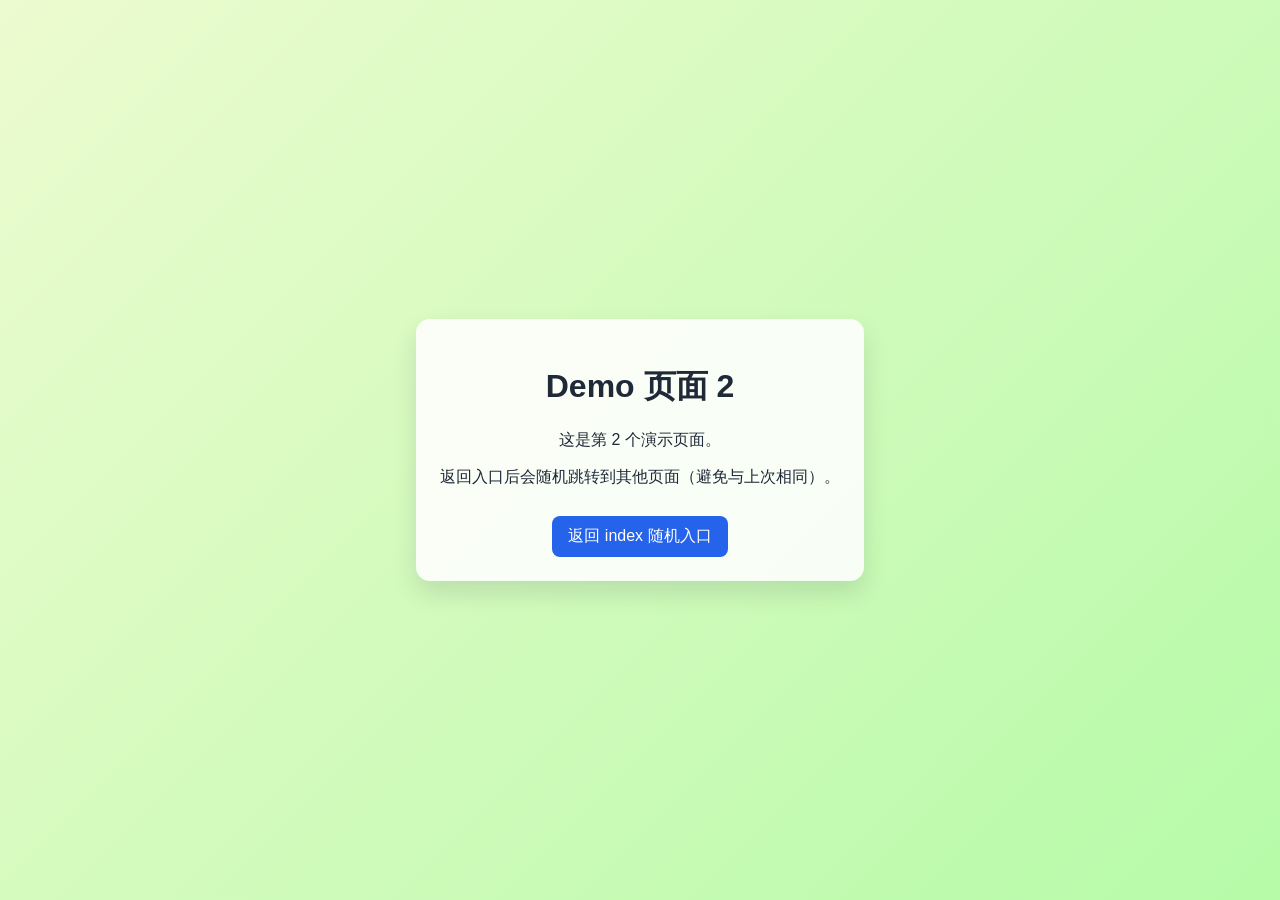
==== index.html @ 1d1920c1 "feat: add random index template with 7 demo pages" ====
<!doctype html>
<html lang="zh-CN">
<head>
  <meta charset="UTF-8" />
  <meta name="viewport" content="width=device-width, initial-scale=1.0" />
  <title>随机页面入口</title>
  <link rel="stylesheet" href="/assets/css/common.css" />
</head>
<body>
  <main class="center">
    <h1>随机页面入口</h1>
    <p>正在随机加载页面，请稍候...</p>
    <p class="hint">调试模式：可使用 <code>?page=demo-3</code> 指定页面</p>
  </main>
  <script src="/js/router.js"></script>
</body>
</html>
---- assets/css/common.css ----
:root {
  color-scheme: light;
  font-family: Inter, -apple-system, BlinkMacSystemFont, "Segoe UI", Roboto, "PingFang SC", "Microsoft YaHei", sans-serif;
}

* { box-sizing: border-box; }

body {
  margin: 0;
  min-height: 100vh;
  display: grid;
  place-items: center;
  background: #f6f8fb;
  color: #1f2937;
}

.center {
  max-width: 760px;
  padding: 24px;
  text-align: center;
}

.hint {
  color: #6b7280;
  font-size: 14px;
}

.card {
  background: rgba(255, 255, 255, 0.88);
  border-radius: 14px;
  box-shadow: 0 12px 24px rgba(15, 23, 42, 0.12);
}

.btn {
  display: inline-block;
  margin-top: 12px;
  padding: 10px 16px;
  border-radius: 8px;
  background: #2563eb;
  color: #fff;
  text-decoration: none;
}

.btn:hover {
  background: #1d4ed8;
}
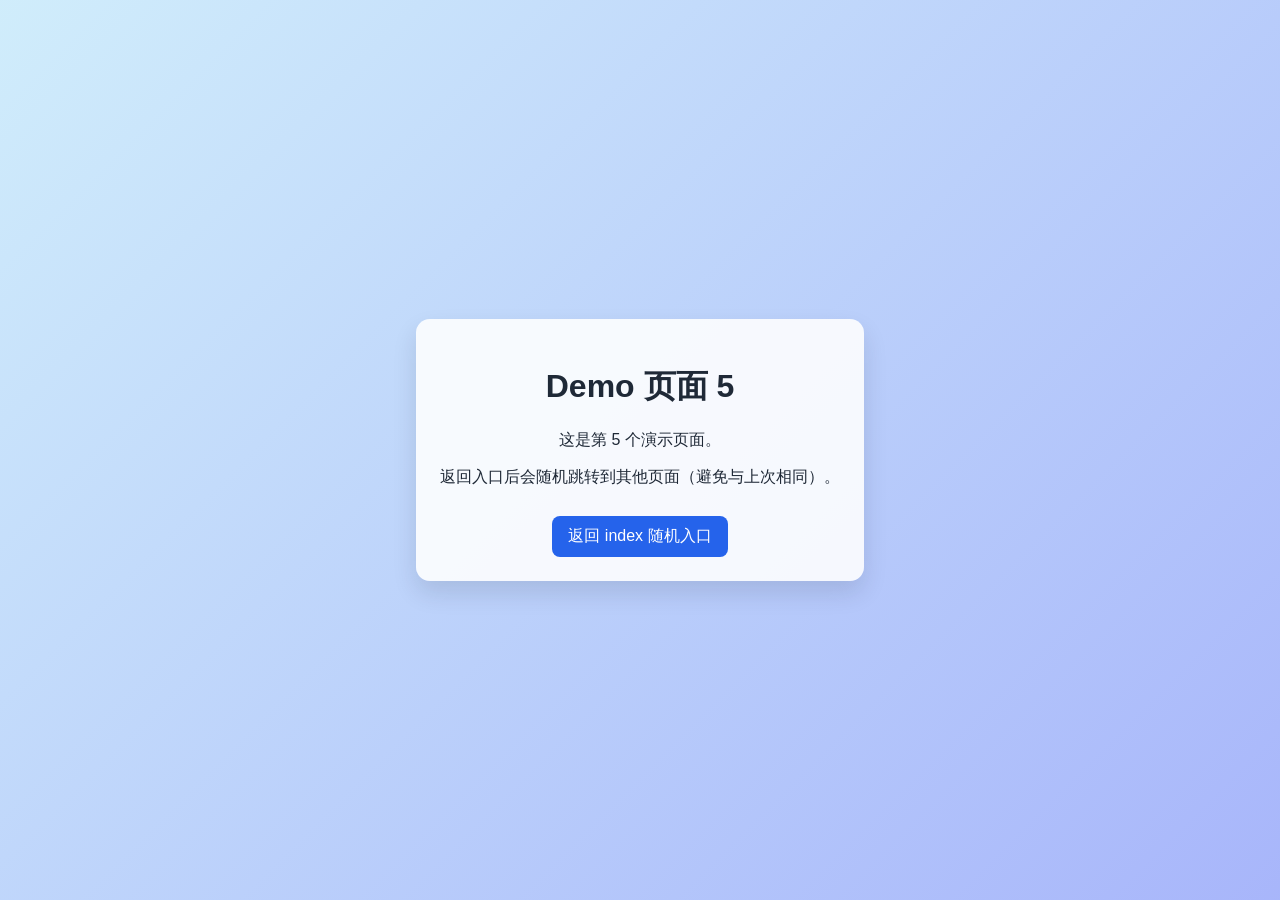
==== commit e0d9cc60: "refactor: switch random router to pure static config" ====
--- a/index.html
+++ b/index.html
@@ -4,14 +4,15 @@
   <meta charset="UTF-8" />
   <meta name="viewport" content="width=device-width, initial-scale=1.0" />
   <title>随机页面入口</title>
-  <link rel="stylesheet" href="/assets/css/common.css" />
+  <link rel="stylesheet" href="./assets/css/common.css" />
 </head>
 <body>
   <main class="center">
-    <h1>随机页面入口</h1>
+    <h1>随机页面入口（纯静态）</h1>
     <p>正在随机加载页面，请稍候...</p>
     <p class="hint">调试模式：可使用 <code>?page=demo-3</code> 指定页面</p>
   </main>
-  <script src="/js/router.js"></script>
+  <script src="./config/pages.js"></script>
+  <script src="./js/router.js"></script>
 </body>
 </html>
